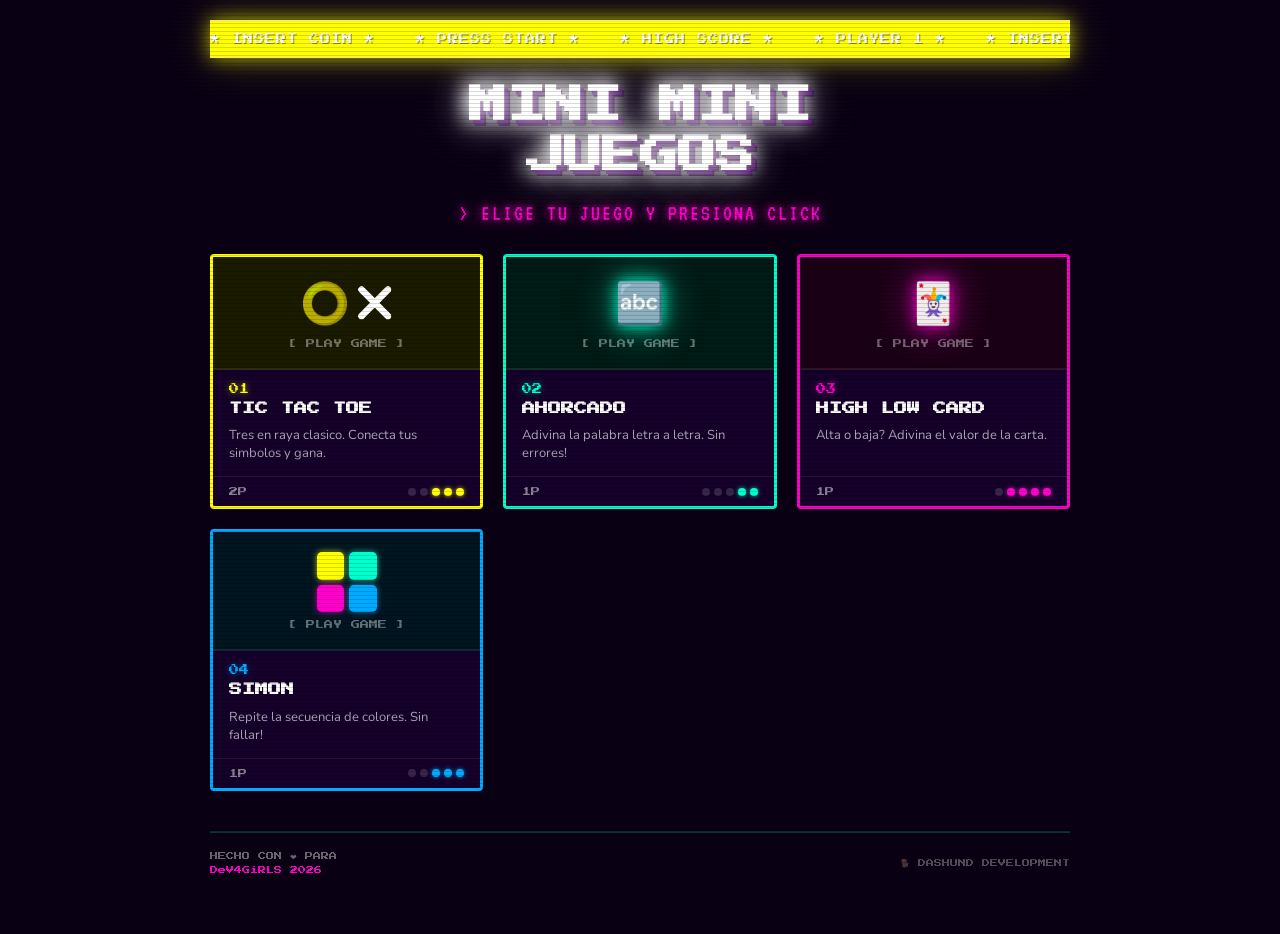
==== app/index.html @ a2906241 "Dia 7" ====
<!DOCTYPE html>
<html lang="es">

<head>
    <meta charset="UTF-8">
    <meta name="viewport" content="width=device-width, initial-scale=1.0">
    <title>Mini Mini Juegos</title>
    <link rel="preconnect" href="https://fonts.googleapis.com">
    <link rel="preconnect" href="https://fonts.gstatic.com" crossorigin>
    <link
        href="https://fonts.googleapis.com/css2?family=Press+Start+2P&family=VT323&family=Nunito:wght@400;600&display=swap"
        rel="stylesheet">
    <link rel="stylesheet" href="style.css">
</head>

<body>
    <!-- Efecto scanlines CRT de fondo -->
    <div class="scanlines" aria-hidden="true"></div>

    <!-- Contenedor principal -->
    <div class="main-container">

        <!-- Header -->
        <header class="site-header">

            <!-- Marquee de decoracion estilo arcade -->
            <div class="arcade-marquee" role="presentation">
                <div class="marquee-track" aria-hidden="true">
                    <span>★ INSERT COIN ★</span>
                    <span>★ PRESS START ★</span>
                    <span>★ HIGH SCORE ★</span>
                    <span>★ PLAYER 1 ★</span>
                    <span>★ INSERT COIN ★</span>
                    <span>★ PRESS START ★</span>
                    <span>★ HIGH SCORE ★</span>
                    <span>★ PLAYER 1 ★</span>
                </div>
            </div>

            <!-- Titulo principal -->
            <div class="title-wrapper">
                <div class="title-glow" aria-hidden="true">MINI MINI JUEGOS</div>
                <h1 class="site-title">MINI MINI<br>JUEGOS</h1>
            </div>

            <p class="site-subtitle">&gt; ELIGE TU JUEGO Y PRESIONA CLICK</p>

        </header>

        <!-- Grid de juegos -->
        <main>
            <div class="game-grid">

                <!-- Juego 1: Tic Tac Toe -->
                <div class="game-card game-card--c1" data-juego="tic-tac-toe">
                    <div class="card-screen">
                        <div class="card-emoji ttt-card-emoji" aria-hidden="true">
                            <span class="ttt-emoji-main">⭕</span>
                            <span class="ttt-emoji-sub">❌</span>
                        </div>
                        <div class="card-play-label" aria-hidden="true">[ PLAY GAME ]</div>
                    </div>
                    <div class="card-info">
                        <div class="card-number">01</div>
                        <h2 class="card-title">TIC TAC TOE</h2>
                        <p class="card-description">Tres en raya clasico. Conecta tus simbolos y gana.</p>
                    </div>
                    <div class="card-bottom">
                        <span class="card-credits">2P</span>
                        <span class="card-difficulty">
                            <span class="dot dot--off"></span>
                            <span class="dot dot--off"></span>
                            <span class="dot dot--c1"></span>
                            <span class="dot dot--c1"></span>
                            <span class="dot dot--c1"></span>
                        </span>
                    </div>
                </div>

                <!-- Juego 2: Hangman (Ahorcado) -->
                <div class="game-card game-card--c2">
                    <div class="card-screen">
                        <div class="card-emoji card-emoji--c2" aria-hidden="true">🔤</div>
                        <div class="card-play-label" aria-hidden="true">[ PLAY GAME ]</div>
                    </div>
                    <div class="card-info">
                        <div class="card-number">02</div>
                        <h2 class="card-title">AHORCADO</h2>
                        <p class="card-description">Adivina la palabra letra a letra. Sin errores!</p>
                    </div>
                    <div class="card-bottom">
                        <span class="card-credits">1P</span>
                        <span class="card-difficulty">
                            <span class="dot dot--off"></span>
                            <span class="dot dot--off"></span>
                            <span class="dot dot--off"></span>
                            <span class="dot dot--c2"></span>
                            <span class="dot dot--c2"></span>
                        </span>
                    </div>
                </div>

                <!-- Juego 3: High Card Low Card -->
                <div class="game-card game-card--c3">
                    <div class="card-screen">
                        <div class="card-emoji card-emoji--c3" aria-hidden="true">🃏</div>
                        <div class="card-play-label" aria-hidden="true">[ PLAY GAME ]</div>
                    </div>
                    <div class="card-info">
                        <div class="card-number">03</div>
                        <h2 class="card-title">HIGH LOW CARD</h2>
                        <p class="card-description">Alta o baja? Adivina el valor de la carta.</p>
                    </div>
                    <div class="card-bottom">
                        <span class="card-credits">1P</span>
                        <span class="card-difficulty">
                            <span class="dot dot--off"></span>
                            <span class="dot dot--c3"></span>
                            <span class="dot dot--c3"></span>
                            <span class="dot dot--c3"></span>
                            <span class="dot dot--c3"></span>
                        </span>
                    </div>
                </div>

                <!-- Juego 4: Simon -->
                <div class="game-card game-card--c4">
                    <div class="card-screen">
                        <div class="simon-preview" aria-hidden="true">
                            <div class="simon-q simon-q--c1"></div>
                            <div class="simon-q simon-q--c2"></div>
                            <div class="simon-q simon-q--c3"></div>
                            <div class="simon-q simon-q--c4"></div>
                        </div>
                        <div class="card-play-label" aria-hidden="true">[ PLAY GAME ]</div>
                    </div>
                    <div class="card-info">
                        <div class="card-number">04</div>
                        <h2 class="card-title">SIMON</h2>
                        <p class="card-description">Repite la secuencia de colores. Sin fallar!</p>
                    </div>
                    <div class="card-bottom">
                        <span class="card-credits">1P</span>
                        <span class="card-difficulty">
                            <span class="dot dot--off"></span>
                            <span class="dot dot--off"></span>
                            <span class="dot dot--c4"></span>
                            <span class="dot dot--c4"></span>
                            <span class="dot dot--c4"></span>
                        </span>
                    </div>
                </div>

                <!-- Agregar más juegos aquí -->
                <!-- Ejemplo:
                <div class="game-card game-card--green">
                    <div class="card-screen">
                        <div class="card-emoji" aria-hidden="true">🎯</div>
                        <div class="card-play-label" aria-hidden="true">[ PLAY GAME ]</div>
                    </div>
                    <div class="card-info">
                        <div class="card-number">04</div>
                        <h2 class="card-title">NOMBRE JUEGO</h2>
                        <p class="card-description">Descripcion corta del juego nuevo.</p>
                    </div>
                    <div class="card-bottom">
                        <span class="card-credits">XP</span>
                        <span class="card-difficulty">⬛⬛⬛⬛⬜</span>
                    </div>
                </div>
                -->

            </div>
            <!-- Pantalla: Tic Tac Toe -->
            <div id="pantalla-tic-tac-toe" class="pantalla-juego" style="display: none;">
                <button class="btn-volver">&larr; VOLVER</button>
                <h2 class="juego-titulo juego-titulo--c1">TIC TAC TOE</h2>
                <div class="ttt-turno">TURNO: <span id="ttt-turno-texto">X</span></div>
                <div class="ttt-tablero">
                    <button class="ttt-celda" data-celda="0"></button>
                    <button class="ttt-celda" data-celda="1"></button>
                    <button class="ttt-celda" data-celda="2"></button>
                    <button class="ttt-celda" data-celda="3"></button>
                    <button class="ttt-celda" data-celda="4"></button>
                    <button class="ttt-celda" data-celda="5"></button>
                    <button class="ttt-celda" data-celda="6"></button>
                    <button class="ttt-celda" data-celda="7"></button>
                    <button class="ttt-celda" data-celda="8"></button>
                </div>
                <div id="ttt-mensaje" class="ttt-mensaje"></div>
                <button id="ttt-reiniciar" class="btn-reiniciar" style="display: none;">REINICIAR</button>
            </div>
        </main>

        <!-- Footer -->
        <footer class="site-footer">
            <div class="footer-score">
                <span class="score-label">HECHO CON ❤ PARA</span>
                <span class="score-value">DeV4GiRLS 2026</span>
            </div>
            <div class="footer-company">
                <span class="footer-company-icon" aria-hidden="true">🐕</span>
                <span class="footer-company-name">DASHUND DEVELOPMENT</span>
            </div>
        </footer>

    </div>

    <!-- Indicador de paleta (aparece al pulsar R) -->
    <div class="palette-indicator" id="palette-indicator" aria-live="polite">
        <div class="palette-indicator-hint">[R] CAMBIAR PALETA</div>
        <div class="palette-indicator-nombre" id="pi-nombre">ORIGINAL</div>
        <div class="palette-indicator-num" id="pi-num">1 / 10</div>
    </div>

    <script src="tic-tac-toe.js"></script>
    <script src="script.js"></script>
</body>

</html>
---- app/style.css ----
/* ── Reset básico ─────────────────────────────────── */
*, *::before, *::after {
    box-sizing: border-box;
    margin: 0;
    padding: 0;
}

/* ── Variables CSS (Paleta activa) ────────────────── */
:root {
    /* Banner marquee */
    --banner-bg:      #ffff00;
    --banner-border:  #ffee44;
    --banner-glow-1:  rgba(255,255,0,0.6);
    --banner-glow-2:  rgba(255,255,0,0.3);

    /* Subtítulo */
    --sub-color:      #ff00cc;
    --sub-glow:       rgba(255,0,204,0.5);

    /* Tarjeta 1 — Tic Tac Toe */
    --c1:             #ffff00;
    --c1-rgb:         255, 255, 0;
    --c1-bg:          #1a1a00;
    --c1-light:       #ffff88;

    /* Tarjeta 2 — Ahorcado */
    --c2:             #00ffcc;
    --c2-rgb:         0, 255, 204;
    --c2-bg:          #001a15;
    --c2-light:       #88ffee;

    /* Tarjeta 3 — High Low Card */
    --c3:             #ff00cc;
    --c3-rgb:         255, 0, 204;
    --c3-bg:          #1a0015;
    --c3-light:       #ff88ee;

    /* Tarjeta 4 — Simon */
    --c4:             #00aaff;
    --c4-rgb:         0, 170, 255;
    --c4-bg:          #001520;
    --c4-light:       #88ccff;
}

/* ── Body ─────────────────────────────────────────── */
body {
    background-color: #0a0014;
    color: #ffffff;
    font-family: 'Nunito', Arial, sans-serif;
    min-height: 100vh;
    overflow-x: hidden;
}

/* ── Efecto scanlines CRT ─────────────────────────── */
.scanlines {
    position: fixed;
    top: 0; left: 0;
    width: 100%; height: 100%;
    background: repeating-linear-gradient(
        to bottom,
        transparent 0px,
        transparent 3px,
        rgba(0, 0, 0, 0.15) 3px,
        rgba(0, 0, 0, 0.15) 4px
    );
    pointer-events: none;
    z-index: 999;
}

/* ── Contenedor principal ─────────────────────────── */
.main-container {
    max-width: 900px;
    margin: 0 auto;
    padding: 0 20px 40px;
}

/* ── Header ───────────────────────────────────────── */
.site-header {
    text-align: center;
    padding: 20px 0 30px;
}

/* ── Marquee arcade ───────────────────────────────── */
.arcade-marquee {
    background-color: var(--banner-bg);
    overflow: hidden;
    padding: 6px 0;
    margin-bottom: 24px;
    border-top: 2px solid var(--banner-border);
    border-bottom: 2px solid var(--banner-border);
    box-shadow: 0 0 18px var(--banner-glow-1), 0 0 40px var(--banner-glow-2);
    transition: background-color 0.4s, border-color 0.4s, box-shadow 0.4s;
}

.marquee-track {
    display: inline-flex;
    gap: 40px;
    animation: marquee 18s linear infinite;
    white-space: nowrap;
}

.marquee-track span {
    font-family: 'Press Start 2P', monospace;
    font-size: 10px;
    color: #ffffff;
    letter-spacing: 1px;
    text-shadow: 1px 1px 0 rgba(0, 0, 0, 0.4);
}

@keyframes marquee {
    from { transform: translateX(0); }
    to   { transform: translateX(-50%); }
}

/* ── Título principal ─────────────────────────────── */
.title-wrapper {
    position: relative;
    display: inline-block;
    margin-bottom: 12px;
}

.title-glow {
    position: absolute;
    top: 0; left: 0; right: 0;
    font-family: 'Press Start 2P', monospace;
    font-size: 2.4rem;
    color: transparent;
    text-shadow: 0 0 20px #ffffff, 0 0 40px rgba(255, 255, 255, 0.6), 0 0 60px rgba(255, 255, 255, 0.3);
    pointer-events: none;
    user-select: none;
    line-height: 1.3;
}

.site-title {
    font-family: 'Press Start 2P', monospace;
    font-size: 2.4rem;
    line-height: 1.3;
    color: #ffffff;
    text-shadow:
        4px 4px 0 #440066,
        6px 6px 0 #220033,
        0 0 20px rgba(255, 255, 255, 0.8),
        0 0 40px rgba(255, 255, 255, 0.4);
}

.site-subtitle {
    font-family: 'VT323', monospace;
    font-size: 1.4rem;
    color: var(--sub-color);
    letter-spacing: 2px;
    margin-top: 8px;
    text-shadow: 0 0 8px var(--sub-color), 0 0 18px var(--sub-glow);
    transition: color 0.4s, text-shadow 0.4s;
}

/* ── Grid de juegos ───────────────────────────────── */
.game-grid {
    display: grid;
    grid-template-columns: repeat(auto-fill, minmax(240px, 1fr));
    gap: 20px;
}

/* ── Tarjeta de juego (base) ──────────────────────── */
.game-card {
    background-color: #15002a;
    border: 3px solid #440066;
    border-radius: 4px;
    cursor: pointer;
    transition: transform 0.1s, box-shadow 0.1s, border-color 0.4s;
    overflow: hidden;
    display: flex;
    flex-direction: column;
}

.game-card:hover {
    transform: translateY(-4px);
    box-shadow: 0 8px 24px rgba(0, 0, 0, 0.6);
}

.game-card .card-number { transition: text-shadow 0.2s, color 0.4s; }
.game-card .card-title  { transition: text-shadow 0.2s; }

.game-card:active { transform: translateY(0); }

/* ── Variante Tarjeta 1 ───────────────────────────── */
.game-card--c1 { border-color: var(--c1); }
.game-card--c1 .card-screen { background-color: var(--c1-bg); transition: background-color 0.4s; }
.game-card--c1 .card-number { color: var(--c1); text-shadow: 0 0 6px rgba(var(--c1-rgb), 0.5); }

.game-card--c1:hover {
    box-shadow: 0 8px 24px rgba(var(--c1-rgb), 0.4), 0 0 50px rgba(var(--c1-rgb), 0.2);
    border-color: var(--c1-light);
}
.game-card--c1:hover .card-number { text-shadow: 0 0 10px var(--c1), 0 0 20px var(--c1); }
.game-card--c1:hover .card-title  { text-shadow: 0 0 8px rgba(var(--c1-rgb), 0.5); }

/* ── Variante Tarjeta 2 ───────────────────────────── */
.game-card--c2 { border-color: var(--c2); }
.game-card--c2 .card-screen { background-color: var(--c2-bg); transition: background-color 0.4s; }
.game-card--c2 .card-number { color: var(--c2); text-shadow: 0 0 6px rgba(var(--c2-rgb), 0.5); }

.game-card--c2:hover {
    box-shadow: 0 8px 24px rgba(var(--c2-rgb), 0.4), 0 0 50px rgba(var(--c2-rgb), 0.2);
    border-color: var(--c2-light);
}
.game-card--c2:hover .card-number { text-shadow: 0 0 10px var(--c2), 0 0 20px var(--c2); }
.game-card--c2:hover .card-title  { text-shadow: 0 0 8px rgba(var(--c2-rgb), 0.5); }

/* ── Variante Tarjeta 3 ───────────────────────────── */
.game-card--c3 { border-color: var(--c3); }
.game-card--c3 .card-screen { background-color: var(--c3-bg); transition: background-color 0.4s; }
.game-card--c3 .card-number { color: var(--c3); text-shadow: 0 0 6px rgba(var(--c3-rgb), 0.5); }

.game-card--c3:hover {
    box-shadow: 0 8px 24px rgba(var(--c3-rgb), 0.4), 0 0 50px rgba(var(--c3-rgb), 0.2);
    border-color: var(--c3-light);
}
.game-card--c3:hover .card-number { text-shadow: 0 0 10px var(--c3), 0 0 20px var(--c3); }
.game-card--c3:hover .card-title  { text-shadow: 0 0 8px rgba(var(--c3-rgb), 0.5); }

/* ── Variante Tarjeta 4 ───────────────────────────── */
.game-card--c4 { border-color: var(--c4); }
.game-card--c4 .card-screen { background-color: var(--c4-bg); transition: background-color 0.4s; }
.game-card--c4 .card-number { color: var(--c4); text-shadow: 0 0 6px rgba(var(--c4-rgb), 0.5); }

.game-card--c4:hover {
    box-shadow: 0 8px 24px rgba(var(--c4-rgb), 0.4), 0 0 50px rgba(var(--c4-rgb), 0.2);
    border-color: var(--c4-light);
}
.game-card--c4:hover .card-number { text-shadow: 0 0 10px var(--c4), 0 0 20px var(--c4); }
.game-card--c4:hover .card-title  { text-shadow: 0 0 8px rgba(var(--c4-rgb), 0.5); }
.game-card--c4:hover .card-play-label {
    color: var(--c4);
    text-shadow: 0 0 8px var(--c4), 0 0 18px var(--c4), 0 0 30px rgba(var(--c4-rgb), 0.5);
    letter-spacing: 2px;
}

/* ── Pantalla de la tarjeta ───────────────────────── */
.card-screen {
    padding: 20px;
    text-align: center;
    border-bottom: 2px solid rgba(255,255,255,0.08);
}

.card-emoji {
    font-size: 2.5rem;
    display: block;
    margin-bottom: 8px;
}

/* ── Preview Simon (4 cuadrantes) ─────────────────── */
.simon-preview {
    display: grid;
    grid-template-columns: 1fr 1fr;
    grid-template-rows: 1fr 1fr;
    gap: 5px;
    width: 60px;
    height: 60px;
    margin: 0 auto 8px;
}

.simon-q {
    border-radius: 5px;
    transition: background-color 0.4s, box-shadow 0.4s;
}

.simon-q--c1 { background-color: var(--c1); box-shadow: 0 0 6px rgba(var(--c1-rgb), 0.7); }
.simon-q--c2 { background-color: var(--c2); box-shadow: 0 0 6px rgba(var(--c2-rgb), 0.7); }
.simon-q--c3 { background-color: var(--c3); box-shadow: 0 0 6px rgba(var(--c3-rgb), 0.7); }
.simon-q--c4 { background-color: var(--c4); box-shadow: 0 0 6px rgba(var(--c4-rgb), 0.7); }

/* ── Emoji doble Tic Tac Toe ──────────────────────── */
.ttt-card-emoji {
    display: flex;
    align-items: center;
    justify-content: center;
    gap: 6px;
}

.ttt-emoji-main {
    font-size: 2.5rem;
    /* filter se actualiza via JS según la paleta activa */
    filter: sepia(1) saturate(8) hue-rotate(30deg) brightness(1.1);
    transition: filter 0.4s;
}

.ttt-emoji-sub {
    font-size: 1.875rem;
    filter: brightness(0) invert(1);
}

/* Emojis teñidos con el color de su tarjeta vía drop-shadow */
.card-emoji--c2 {
    filter: drop-shadow(0 0 8px var(--c2)) drop-shadow(0 0 18px rgba(var(--c2-rgb), 0.5));
    transition: filter 0.4s;
}
.card-emoji--c3 {
    filter: drop-shadow(0 0 8px var(--c3)) drop-shadow(0 0 18px rgba(var(--c3-rgb), 0.5));
    transition: filter 0.4s;
}

/* ── [PLAY GAME] label ────────────────────────────── */
.card-play-label {
    font-family: 'Press Start 2P', monospace;
    font-size: 9px;
    color: rgba(255,255,255,0.4);
    transition: color 0.2s, text-shadow 0.2s, letter-spacing 0.2s;
}

.game-card--c1:hover .card-play-label {
    color: var(--c1);
    text-shadow: 0 0 8px var(--c1), 0 0 18px var(--c1), 0 0 30px rgba(var(--c1-rgb), 0.5);
    letter-spacing: 2px;
}
.game-card--c2:hover .card-play-label {
    color: var(--c2);
    text-shadow: 0 0 8px var(--c2), 0 0 18px var(--c2), 0 0 30px rgba(var(--c2-rgb), 0.5);
    letter-spacing: 2px;
}
.game-card--c3:hover .card-play-label {
    color: var(--c3);
    text-shadow: 0 0 8px var(--c3), 0 0 18px var(--c3), 0 0 30px rgba(var(--c3-rgb), 0.5);
    letter-spacing: 2px;
}

/* ── Info de la tarjeta ───────────────────────────── */
.card-info {
    padding: 14px 16px;
    flex: 1;
}

.card-number {
    font-family: 'Press Start 2P', monospace;
    font-size: 10px;
    margin-bottom: 6px;
}

.card-title {
    font-family: 'Press Start 2P', monospace;
    font-size: 13px;
    margin-bottom: 8px;
    line-height: 1.4;
}

.card-description {
    font-size: 13px;
    color: rgba(255,255,255,0.65);
    line-height: 1.4;
}

/* ── Parte inferior de la tarjeta ─────────────────── */
.card-bottom {
    padding: 10px 16px;
    border-top: 1px solid rgba(255,255,255,0.08);
    display: flex;
    justify-content: space-between;
    align-items: center;
}

.card-credits {
    font-family: 'Press Start 2P', monospace;
    font-size: 9px;
    color: rgba(255,255,255,0.5);
}

.card-difficulty {
    display: flex;
    align-items: center;
    gap: 4px;
}

/* ── Puntos de dificultad ─────────────────────────── */
.dot {
    display: inline-block;
    width: 8px;
    height: 8px;
    border-radius: 50%;
}

.dot--off { background-color: rgba(255,255,255,0.15); }
.dot--c1  { background-color: var(--c1); box-shadow: 0 0 4px rgba(var(--c1-rgb), 0.8); transition: background-color 0.4s, box-shadow 0.4s; }
.dot--c2  { background-color: var(--c2); box-shadow: 0 0 4px rgba(var(--c2-rgb), 0.8); transition: background-color 0.4s, box-shadow 0.4s; }
.dot--c3  { background-color: var(--c3); box-shadow: 0 0 4px rgba(var(--c3-rgb), 0.8); transition: background-color 0.4s, box-shadow 0.4s; }
.dot--c4  { background-color: var(--c4); box-shadow: 0 0 4px rgba(var(--c4-rgb), 0.8); transition: background-color 0.4s, box-shadow 0.4s; }

/* ── Footer ───────────────────────────────────────── */
.site-footer {
    margin-top: 40px;
    padding: 16px 0;
    border-top: 2px solid rgba(0,255,204,0.2);
    display: flex;
    justify-content: space-between;
    align-items: center;
    flex-wrap: wrap;
    gap: 10px;
}

.footer-score {
    font-family: 'Press Start 2P', monospace;
    font-size: 8px;
    line-height: 1.8;
}

.score-label { color: rgba(255,255,255,0.4); }
.score-value { color: #ff00cc; display: block; }

.footer-company {
    font-family: 'Press Start 2P', monospace;
    font-size: 8px;
    color: rgba(255,255,255,0.3);
    display: flex;
    align-items: center;
    gap: 8px;
}

/* ── Pantalla de juego ────────────────────────────── */
.pantalla-juego {
    padding: 20px 0;
}

.btn-volver {
    font-family: 'Press Start 2P', monospace;
    font-size: 10px;
    background: transparent;
    color: rgba(255,255,255,0.6);
    border: 2px solid rgba(255,255,255,0.2);
    padding: 10px 16px;
    cursor: pointer;
    margin-bottom: 24px;
    transition: color 0.1s, border-color 0.1s;
}

.btn-volver:hover {
    color: #00ffcc;
    border-color: #00ffcc;
    text-shadow: 0 0 8px #00ffcc, 0 0 16px rgba(0,255,204,0.4);
    box-shadow: 0 0 12px rgba(0, 255, 204, 0.3);
}

.juego-titulo {
    font-family: 'Press Start 2P', monospace;
    font-size: 1.4rem;
    text-align: center;
    margin-bottom: 20px;
}

.juego-titulo--c1 {
    color: var(--c1);
    text-shadow: 3px 3px 0 #888800, 0 0 16px var(--c1), 0 0 32px rgba(var(--c1-rgb), 0.4);
    transition: color 0.4s, text-shadow 0.4s;
}

/* ── Tic Tac Toe ──────────────────────────────────── */
.ttt-turno {
    font-family: 'Press Start 2P', monospace;
    font-size: 11px;
    text-align: center;
    margin-bottom: 20px;
    color: rgba(255,255,255,0.9);
    text-shadow: 0 0 8px rgba(255,255,255,0.4);
}

.ttt-tablero {
    display: grid;
    grid-template-columns: repeat(3, 90px);
    grid-template-rows: repeat(3, 90px);
    gap: 6px;
    margin: 0 auto 20px;
    width: fit-content;
}

.ttt-celda {
    width: 90px;
    height: 90px;
    background-color: #15002a;
    border: 3px solid var(--c1);
    color: var(--c1);
    font-family: 'Press Start 2P', monospace;
    font-size: 2rem;
    cursor: pointer;
    transition: background-color 0.1s, border-color 0.4s, color 0.4s;
}

.ttt-celda:hover:not(:disabled) {
    background-color: #220044;
    box-shadow: inset 0 0 18px rgba(var(--c1-rgb), 0.2), 0 0 12px rgba(var(--c1-rgb), 0.3);
}

.ttt-celda:disabled { cursor: default; }

.ttt-celda--x { color: var(--c1); }
.ttt-celda--o { color: var(--c3); }

.ttt-mensaje {
    font-family: 'Press Start 2P', monospace;
    font-size: 13px;
    text-align: center;
    min-height: 24px;
    color: var(--c2);
    margin-bottom: 16px;
    text-shadow: 0 0 10px var(--c2), 0 0 24px rgba(var(--c2-rgb), 0.5);
    transition: color 0.4s, text-shadow 0.4s;
}

.btn-reiniciar {
    display: block;
    margin: 0 auto;
    font-family: 'Press Start 2P', monospace;
    font-size: 10px;
    background-color: var(--c3);
    color: #ffffff;
    border: none;
    padding: 12px 24px;
    cursor: pointer;
    transition: background-color 0.15s, box-shadow 0.15s, background-color 0.4s;
    box-shadow: 0 0 12px rgba(var(--c3-rgb), 0.5), 0 0 24px rgba(var(--c3-rgb), 0.3);
    text-shadow: 0 0 6px rgba(255,255,255,0.5);
}

.btn-reiniciar:hover {
    filter: brightness(0.85);
    box-shadow: 0 0 20px rgba(var(--c3-rgb), 0.8), 0 0 40px rgba(var(--c3-rgb), 0.4);
}

/* ── Indicador de paleta (tecla R) ────────────────── */
.palette-indicator {
    position: fixed;
    bottom: 24px;
    right: 24px;
    background: rgba(0, 0, 0, 0.92);
    border: 2px solid var(--c1);
    box-shadow: 0 0 16px rgba(var(--c1-rgb), 0.5), 0 0 40px rgba(var(--c1-rgb), 0.2);
    padding: 12px 18px;
    font-family: 'Press Start 2P', monospace;
    text-align: center;
    z-index: 1000;
    pointer-events: none;
    opacity: 0;
    transform: translateY(16px);
    transition: opacity 0.25s, transform 0.25s, border-color 0.4s, box-shadow 0.4s;
    min-width: 160px;
}

.palette-indicator.visible {
    opacity: 1;
    transform: translateY(0);
}

.palette-indicator-hint {
    font-size: 7px;
    color: rgba(255,255,255,0.4);
    margin-bottom: 6px;
    letter-spacing: 1px;
}

.palette-indicator-nombre {
    font-size: 10px;
    color: var(--c1);
    text-shadow: 0 0 8px var(--c1);
    margin-bottom: 4px;
    transition: color 0.4s, text-shadow 0.4s;
}

.palette-indicator-num {
    font-size: 7px;
    color: rgba(255,255,255,0.3);
    letter-spacing: 1px;
}
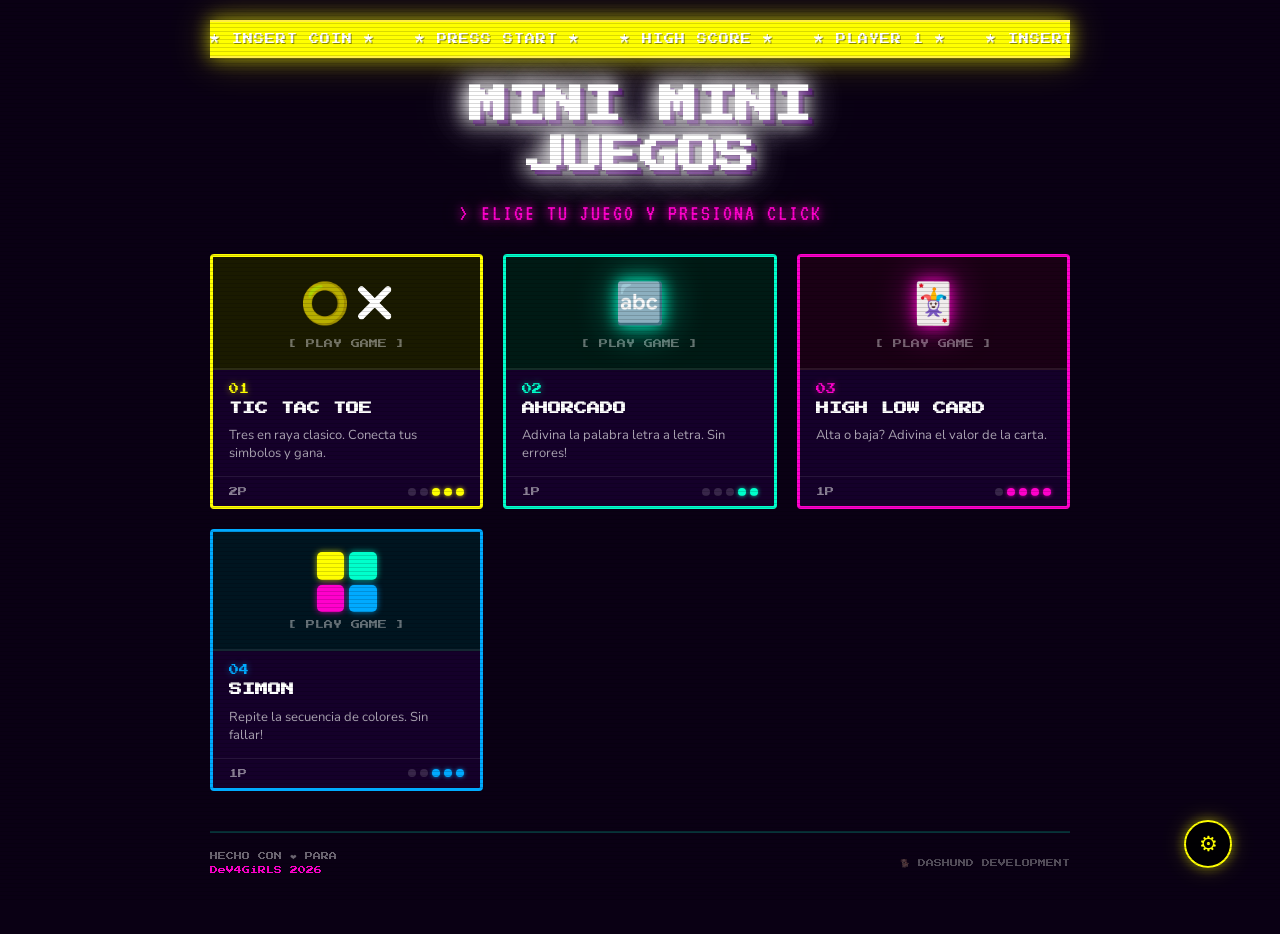
==== commit de776f31: "Refactor settings and app structure" ====
--- a/app/index.html
+++ b/app/index.html
@@ -11,6 +11,7 @@
         href="https://fonts.googleapis.com/css2?family=Press+Start+2P&family=VT323&family=Nunito:wght@400;600&display=swap"
         rel="stylesheet">
     <link rel="stylesheet" href="style.css">
+    <link rel="stylesheet" href="settings.css">
 </head>
 
 <body>
@@ -124,7 +125,7 @@
                 </div>
 
                 <!-- Juego 4: Simon -->
-                <div class="game-card game-card--c4">
+                <div class="game-card game-card--c4" data-juego="simon">
                     <div class="card-screen">
                         <div class="simon-preview" aria-hidden="true">
                             <div class="simon-q simon-q--c1"></div>
@@ -172,6 +173,23 @@
 
             </div>
             <!-- Pantalla: Tic Tac Toe -->
+            <!-- Pantalla: Simon -->
+            <div id="pantalla-simon" class="pantalla-juego" style="display: none;">
+                <button class="btn-volver">&larr; VOLVER</button>
+                <h2 class="juego-titulo juego-titulo--c4">SIMON</h2>
+                <div class="simon-nivel-wrap">
+                    NIVEL: <span id="simon-nivel">0</span>
+                </div>
+                <div class="simon-tablero">
+                    <button class="simon-boton simon-boton--c1" aria-label="Color 1"></button>
+                    <button class="simon-boton simon-boton--c2" aria-label="Color 2"></button>
+                    <button class="simon-boton simon-boton--c3" aria-label="Color 3"></button>
+                    <button class="simon-boton simon-boton--c4" aria-label="Color 4"></button>
+                </div>
+                <div id="simon-mensaje" class="simon-mensaje"></div>
+                <button id="simon-start" class="btn-reiniciar">START</button>
+            </div>
+
             <div id="pantalla-tic-tac-toe" class="pantalla-juego" style="display: none;">
                 <button class="btn-volver">&larr; VOLVER</button>
                 <h2 class="juego-titulo juego-titulo--c1">TIC TAC TOE</h2>
@@ -213,8 +231,27 @@
         <div class="palette-indicator-num" id="pi-num">1 / 10</div>
     </div>
 
+    <!-- FAB Settings -->
+    <button id="btn-settings" aria-label="Configuración">⚙</button>
+
+    <!-- Modal Settings -->
+    <div id="modal-settings" class="modal-overlay" hidden>
+        <div class="modal-panel" role="dialog" aria-modal="true" aria-label="Configuración">
+            <button id="modal-close" class="modal-close" aria-label="Cerrar">✕</button>
+            <h2 class="modal-title">SETTINGS</h2>
+            <div class="modal-section">
+                <p class="modal-label">COLOR PALETTE</p>
+                <div id="palette-picker" class="palette-picker"></div>
+            </div>
+        </div>
+    </div>
+
+    <script src="palettes.js"></script>
     <script src="tic-tac-toe.js"></script>
-    <script src="script.js"></script>
+    <script src="simon.js"></script>
+    <script src="settings.js"></script>
+    <script src="navigation.js"></script>
+    <script src="app.js"></script>
 </body>
 
-</html>+</html>
--- a/app/style.css
+++ b/app/style.css
@@ -522,10 +522,89 @@
     box-shadow: 0 0 20px rgba(var(--c3-rgb), 0.8), 0 0 40px rgba(var(--c3-rgb), 0.4);
 }
 
+/* ── Juego Simon ──────────────────────────────────── */
+.simon-nivel-wrap {
+    font-family: 'Press Start 2P', monospace;
+    font-size: 11px;
+    text-align: center;
+    margin-bottom: 24px;
+    color: rgba(255, 255, 255, 0.9);
+}
+
+#simon-nivel {
+    color: var(--c4);
+    text-shadow: 0 0 8px var(--c4);
+    transition: color 0.4s, text-shadow 0.4s;
+}
+
+.simon-tablero {
+    display: grid;
+    grid-template-columns: 1fr 1fr;
+    gap: 10px;
+    width: 280px;
+    margin: 0 auto 24px;
+}
+
+.simon-boton {
+    height: 120px;
+    border: none;
+    border-radius: 8px;
+    cursor: pointer;
+    opacity: 0.45;
+    transition: opacity 0.15s, box-shadow 0.15s, transform 0.08s, background-color 0.4s;
+}
+
+.simon-boton:hover { opacity: 0.65; }
+.simon-boton:active { transform: scale(0.96); }
+
+.simon-boton--c1 { background-color: var(--c1); }
+.simon-boton--c2 { background-color: var(--c2); }
+.simon-boton--c3 { background-color: var(--c3); }
+.simon-boton--c4 { background-color: var(--c4); }
+
+.simon-boton--c1.simon-boton--activo {
+    opacity: 1;
+    box-shadow: 0 0 30px rgba(var(--c1-rgb), 0.9), 0 0 60px rgba(var(--c1-rgb), 0.5);
+}
+.simon-boton--c2.simon-boton--activo {
+    opacity: 1;
+    box-shadow: 0 0 30px rgba(var(--c2-rgb), 0.9), 0 0 60px rgba(var(--c2-rgb), 0.5);
+}
+.simon-boton--c3.simon-boton--activo {
+    opacity: 1;
+    box-shadow: 0 0 30px rgba(var(--c3-rgb), 0.9), 0 0 60px rgba(var(--c3-rgb), 0.5);
+}
+.simon-boton--c4.simon-boton--activo {
+    opacity: 1;
+    box-shadow: 0 0 30px rgba(var(--c4-rgb), 0.9), 0 0 60px rgba(var(--c4-rgb), 0.5);
+}
+
+.simon-mensaje {
+    font-family: 'Press Start 2P', monospace;
+    font-size: 11px;
+    text-align: center;
+    min-height: 24px;
+    color: var(--c4);
+    margin-bottom: 20px;
+    text-shadow: 0 0 10px var(--c4), 0 0 24px rgba(var(--c4-rgb), 0.5);
+    transition: color 0.4s, text-shadow 0.4s;
+}
+
+.simon-mensaje--error {
+    color: var(--c3);
+    text-shadow: 0 0 10px var(--c3), 0 0 24px rgba(var(--c3-rgb), 0.5);
+}
+
+.juego-titulo--c4 {
+    color: var(--c4);
+    text-shadow: 3px 3px 0 #004488, 0 0 16px var(--c4), 0 0 32px rgba(var(--c4-rgb), 0.4);
+    transition: color 0.4s, text-shadow 0.4s;
+}
+
 /* ── Indicador de paleta (tecla R) ────────────────── */
 .palette-indicator {
     position: fixed;
-    bottom: 24px;
+    bottom: 5rem;
     right: 24px;
     background: rgba(0, 0, 0, 0.92);
     border: 2px solid var(--c1);
--- a/app/settings.css
+++ b/app/settings.css
@@ -0,0 +1,135 @@
+/* ── FAB Settings ─────────────────────────────────── */
+#btn-settings {
+    position: fixed;
+    bottom: 2rem;
+    right: 3rem;
+    width: 48px;
+    height: 48px;
+    border-radius: 50%;
+    background: rgba(0, 0, 0, 0.85);
+    border: 2px solid var(--c1);
+    color: var(--c1);
+    font-size: 1.3rem;
+    cursor: pointer;
+    z-index: 100;
+    display: flex;
+    align-items: center;
+    justify-content: center;
+    box-shadow: 0 0 12px rgba(var(--c1-rgb), 0.4), 0 0 24px rgba(var(--c1-rgb), 0.2);
+    transition: border-color 0.4s, color 0.4s, box-shadow 0.4s, transform 0.1s;
+}
+
+#btn-settings:hover {
+    transform: scale(1.1);
+    box-shadow: 0 0 20px rgba(var(--c1-rgb), 0.7), 0 0 40px rgba(var(--c1-rgb), 0.4);
+}
+
+#btn-settings:active {
+    transform: scale(0.95);
+}
+
+/* ── Modal overlay ────────────────────────────────── */
+.modal-overlay {
+    position: fixed;
+    inset: 0;
+    background: rgba(0, 0, 0, 0.8);
+    display: flex;
+    align-items: center;
+    justify-content: center;
+    z-index: 1001;
+    animation: modalFadeIn 0.15s ease;
+}
+
+.modal-overlay[hidden] {
+    display: none;
+}
+
+@keyframes modalFadeIn {
+    from { opacity: 0; }
+    to   { opacity: 1; }
+}
+
+/* ── Modal panel ──────────────────────────────────── */
+.modal-panel {
+    background: #0a0014;
+    border: 2px solid var(--c1);
+    box-shadow: 0 0 30px rgba(var(--c1-rgb), 0.3), 0 0 60px rgba(var(--c1-rgb), 0.1);
+    padding: 2rem;
+    min-width: 280px;
+    max-width: min(90vw, 420px);
+    position: relative;
+    animation: modalSlideIn 0.2s ease;
+    transition: border-color 0.4s, box-shadow 0.4s;
+}
+
+@keyframes modalSlideIn {
+    from { transform: scale(0.92); opacity: 0; }
+    to   { transform: scale(1);    opacity: 1; }
+}
+
+.modal-close {
+    position: absolute;
+    top: 12px;
+    right: 14px;
+    background: transparent;
+    border: none;
+    color: rgba(255, 255, 255, 0.5);
+    font-family: 'Press Start 2P', monospace;
+    font-size: 10px;
+    cursor: pointer;
+    padding: 4px 6px;
+    transition: color 0.1s;
+}
+
+.modal-close:hover {
+    color: var(--c1);
+    text-shadow: 0 0 8px var(--c1);
+}
+
+.modal-title {
+    font-family: 'Press Start 2P', monospace;
+    font-size: 14px;
+    color: var(--c1);
+    text-shadow: 0 0 12px var(--c1), 0 0 24px rgba(var(--c1-rgb), 0.4);
+    margin-bottom: 1.5rem;
+    transition: color 0.4s, text-shadow 0.4s;
+}
+
+.modal-section {
+    margin-bottom: 1rem;
+}
+
+.modal-label {
+    font-family: 'Press Start 2P', monospace;
+    font-size: 8px;
+    color: rgba(255, 255, 255, 0.4);
+    margin-bottom: 12px;
+    letter-spacing: 1px;
+}
+
+/* ── Palette picker swatches ──────────────────────── */
+.palette-picker {
+    display: flex;
+    flex-wrap: wrap;
+    gap: 10px;
+}
+
+.palette-swatch {
+    width: 28px;
+    height: 28px;
+    border-radius: 50%;
+    border: 2px solid rgba(255, 255, 255, 0.15);
+    cursor: pointer;
+    transition: transform 0.1s, border-color 0.1s, box-shadow 0.1s;
+}
+
+.palette-swatch:hover {
+    transform: scale(1.2);
+    border-color: rgba(255, 255, 255, 0.6);
+}
+
+.palette-swatch.activo {
+    border-color: #ffffff;
+    box-shadow: 0 0 8px rgba(255, 255, 255, 0.8), 0 0 16px rgba(255, 255, 255, 0.4);
+    transform: scale(1.15);
+}
